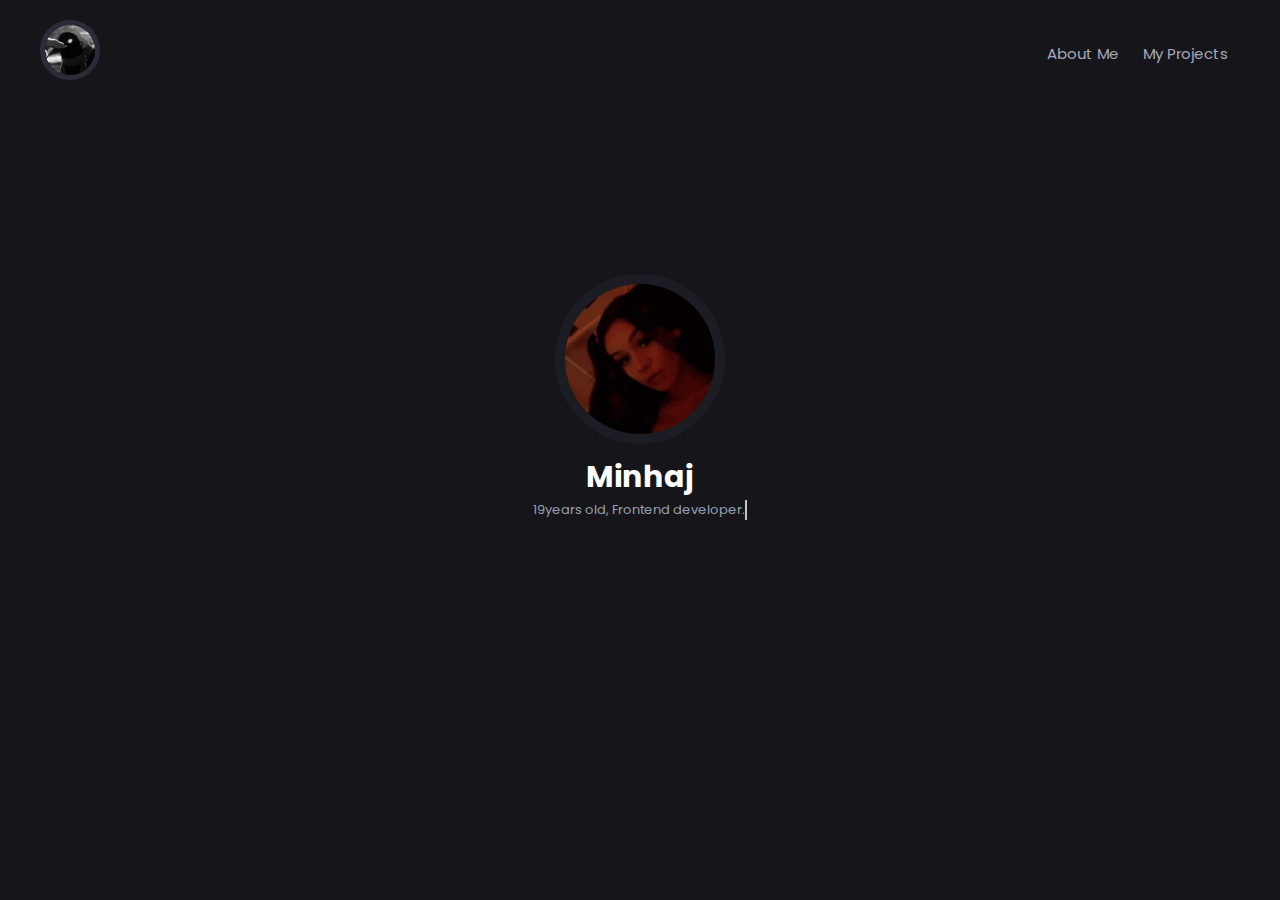
==== index.html @ de40b79c "Add files via upload" ====
<!DOCTYPE html>
<html lang="en">
<head>
    <!-- Meta Tags -->
    <meta charset="UTF-8">
    <meta http-equiv="X-UA-Compatible" content="IE=edge">
    <meta name="viewport" content="width=device-width, initial-scale=1.0">
    <link rel="icon" href="assets/imgs/logo.png">
    
    <!-- Title -->
    <title>🌴 ・ Minhaj</title>

    <!-- Css -->
    <link rel="stylesheet" href="assets/css/style.css">

    <!-- Javascript -->
    
    <!-- Fonts -->
    <link rel="stylesheet" href="https://cdnjs.cloudflare.com/ajax/libs/font-awesome/5.15.2/css/all.min.css" integrity="sha512-HK5fgLBL+xu6dm/Ii3z4xhlSUyZgTT9tuc/hSrtw6uzJOvgRr2a9jyxxT1ely+B+xFAmJKVSTbpM/CuL7qxO8w==" crossorigin="anonymous">

</head>
<body>

    <header>
        <nav>
           <div  class="header_logo">
                <img src="assets/imgs/crow.gif" alt="" srcset="">
            </div>
            <div class="header_links">
                <ul class="nav_links">
                    <li class="nav_link"><a href="about.html">About Me</a></li>
                     <li class="nav_link"><a href="project.html">My Projects </a></li> 
                  
                </ul>
            </div>
        </nav>
    </header>

    <section class="main">
        <img src="assets/imgs/profile.gif" alt="" srcset="">
        <span>Minhaj</span>
        <p>19years old, Frontend developer.</p>
        <ul>
            <li><a target="_blank" href="https://instagram.com/minhaaajjj?igshid=YmMyMTA2M2Y="><i class="fab fa-instagram"></i></a></li>
            <li><a target="_blank" href="https://github.com/keagtorb"><i class="fab fa-github"></i></a></li>
            <li><a target="_blank" href="https://t.me/minhaaajjj"><i class="fab fa-telegram"></i></a></li>
            <li><a target="_blank" href="mailto:minhajmp@protonmail.com"><i class="fas fa-envelope"></i></a></li>
        </ul>
    </section>

</body>
</html>
---- assets/css/style.css ----
@import url('https://fonts.googleapis.com/css2?family=Poppins&display=swap');
@import url('https://fonts.googleapis.com/css2?family=Roboto&display=swap');
@import url('https://fonts.googleapis.com/css2?family=Montserrat:wght@300&display=swap');
*, *::before, *::after {
    padding: 0;
    margin: 0;
    scroll-behavior: smooth;
}

body {
    background-color: #16161a;
    color: #fff;
    font-family: "Poppins", sans-serif;
}

/* Nav Bar */

header nav {
    display: flex;
    flex-direction: row;
    align-items: center;
    justify-content: space-between;
    padding: 20px 40px;
    animation: fadeInDown .8s;
}

header nav .header_links ul {
    display: flex;
    flex-wrap: wrap;
    flex-direction: row;
}

header nav .header_links ul li, section.main ul li {
    list-style-type: none;
}

header nav .header_links ul li a {
    outline: none;
    text-decoration: none;
    color: #a6a8b8;
    padding: 5px 12px;
    transition: 0.3s all;
    font-size: 15px;
}

header nav .header_links ul li a:hover {
    color: white;
}

header nav .header_logo img {
    width: 50px;
    height: 50px;
    border-radius: 100%;
    object-fit: cover;
    border: 5px solid #3b3d4e93;
    cursor: pointer;
}

/* Responsive nav bar */

@media only screen and (max-width: 630px) {
    header nav {
        display: flex;
        flex-direction: column;
    }
    header nav .header_logo {
        margin-bottom: 20px;
    }
}

@media only screen and (max-width: 320px) {
    header nav .header_links ul {
        display: flex;
        justify-content: center;
        text-align: center;
        align-items: center;
        flex-direction: row;
        flex-wrap: wrap;
    }
}

/* Main */

section.main {
    display: flex;
    flex-direction: column;
    align-items: center;
    justify-content: center;
    text-align: center;
    min-height: 70vh;
    animation: fadeInUp .8s;
}

section.main img {
    width: 150px;
    height: 150px;
    border-radius: 100%;
    object-fit: cover;
    border: 10px solid #21222b93;
    cursor: pointer;
    margin-bottom: 10px;
}

section.main span {
    color: #fffffe;
    font-size: 30px;
    font-weight: bold;
}

section.main p {
    position: relative;
    top: 50%;
    border-right: 2px solid rgba(255, 255, 255, .75);
    white-space: nowrap;
    overflow: hidden;
    color: #94a1b2;
    font-size: 13px;
    animation: typewriter 4s steps(44) 1s 1 normal both, blinkTextCursor 530ms steps(44) infinite normal;
}

section.main ul {
    display: flex;
    flex-direction: row;
    align-items: center;
    justify-content: center;
    text-align: center;
}

section.main ul li a {
    color: #a6a8b8;
    display: flex;
    text-decoration: none;
    margin: 20px 5px;
    font-size: 25px;
    padding: 5px;
    transition: 0.2s all;
}

section.main ul li a:hover {
    transition: 0.2s all;
    color: #fff;
}

@keyframes typewriter {
    from {
        width: 0;
    }
    to {
        width: 20.5em;
    }
}

@keyframes blinkTextCursor {
    from {
        border-right-color: rgba(255, 255, 255, .75);
    }
    to {
        border-right-color: transparent;
    }
}

@keyframes fadeInUp {
    from {
        transform: translate3d(0, 150px, 0)
    }
    to {
        transform: translate3d(0, 0, 0);
        opacity: 1
    }
}

@keyframes fadeInDown {
    from {
        transform: translate3d(0, -150px, 0)
    }
    to {
        transform: translate3d(0, 0, 0);
        opacity: 1
    }
}
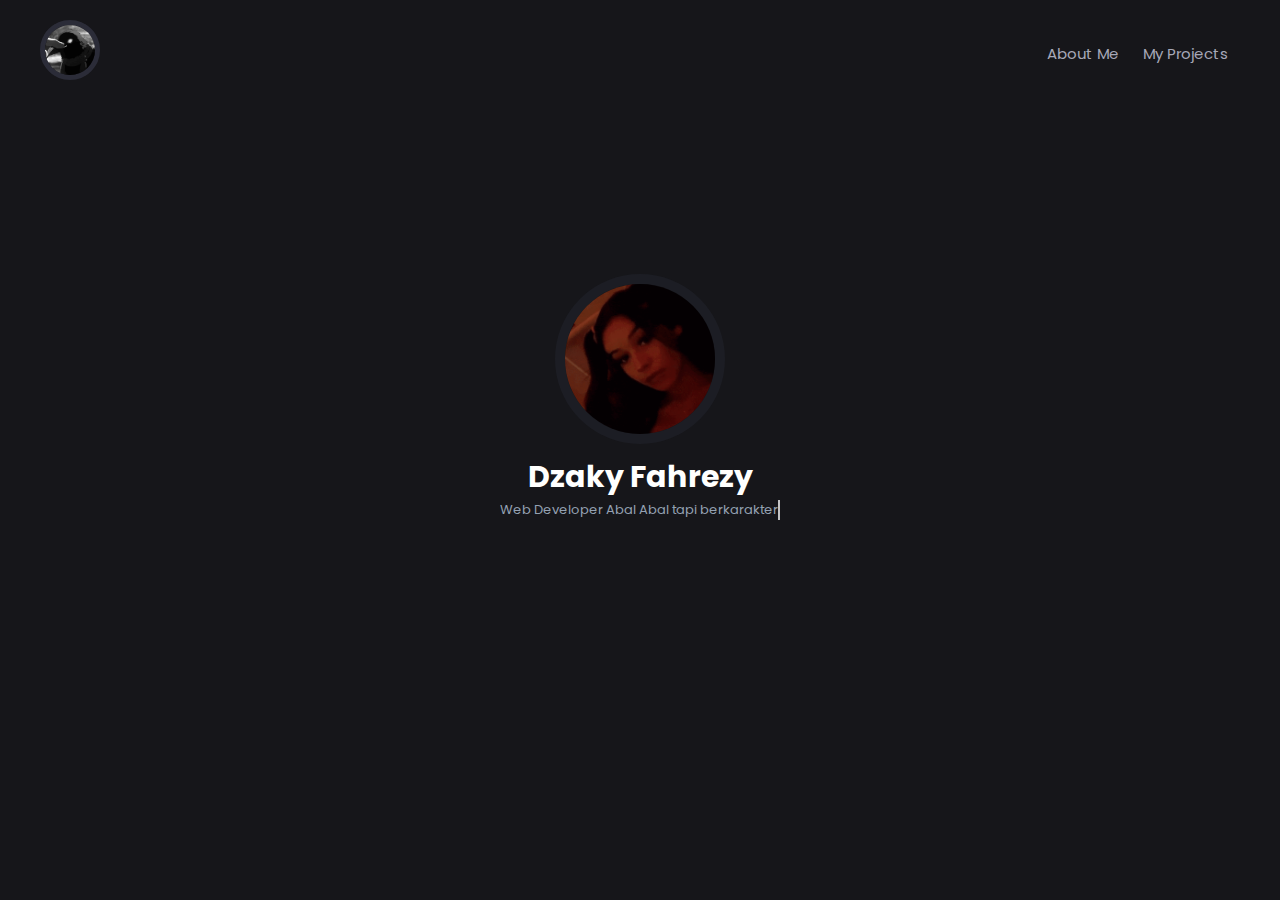
==== commit 246ace8e: "Update index.html" ====
--- a/index.html
+++ b/index.html
@@ -8,7 +8,7 @@
     <link rel="icon" href="assets/imgs/logo.png">
     
     <!-- Title -->
-    <title>🌴 ・ Minhaj</title>
+    <title>Dzaky Fahrezy</title>
 
     <!-- Css -->
     <link rel="stylesheet" href="assets/css/style.css">
@@ -38,8 +38,8 @@
 
     <section class="main">
         <img src="assets/imgs/profile.gif" alt="" srcset="">
-        <span>Minhaj</span>
-        <p>19years old, Frontend developer.</p>
+        <span>Dzaky Fahrezy</span>
+        <p>Web Developer Abal Abal tapi berkarakter</p>
         <ul>
             <li><a target="_blank" href="https://instagram.com/minhaaajjj?igshid=YmMyMTA2M2Y="><i class="fab fa-instagram"></i></a></li>
             <li><a target="_blank" href="https://github.com/keagtorb"><i class="fab fa-github"></i></a></li>
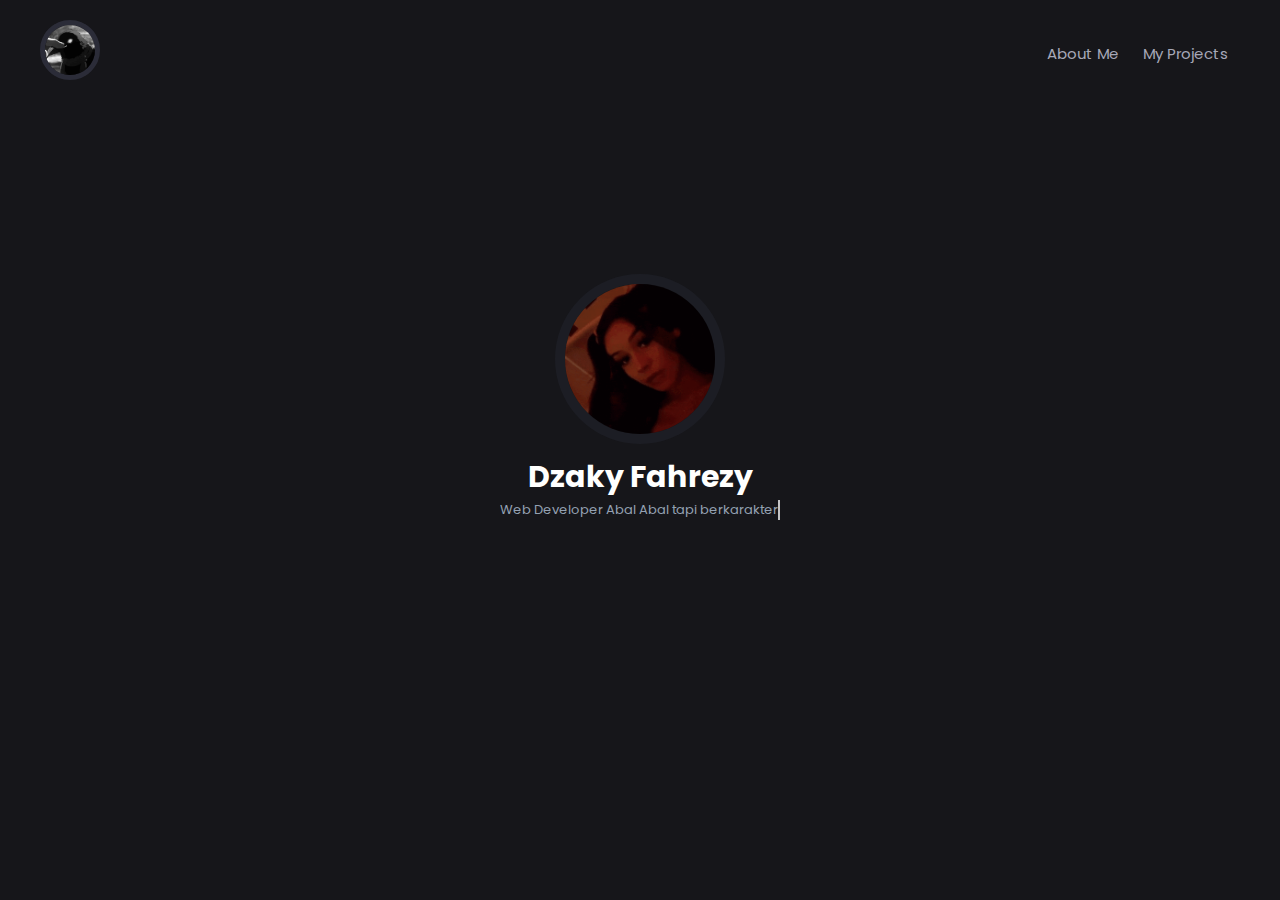
==== commit 203af2e7: "Update index.html" ====
--- a/index.html
+++ b/index.html
@@ -41,10 +41,9 @@
         <span>Dzaky Fahrezy</span>
         <p>Web Developer Abal Abal tapi berkarakter</p>
         <ul>
-            <li><a target="_blank" href="https://instagram.com/minhaaajjj?igshid=YmMyMTA2M2Y="><i class="fab fa-instagram"></i></a></li>
-            <li><a target="_blank" href="https://github.com/keagtorb"><i class="fab fa-github"></i></a></li>
-            <li><a target="_blank" href="https://t.me/minhaaajjj"><i class="fab fa-telegram"></i></a></li>
-            <li><a target="_blank" href="mailto:minhajmp@protonmail.com"><i class="fas fa-envelope"></i></a></li>
+            <li><a target="_blank" href="https://instagram.com/dzaky_fahrezy"><i class="fab fa-instagram"></i></a></li>
+            <li><a target="_blank" href="https://t.me/dzakyfahrezy"><i class="fab fa-telegram"></i></a></li>
+            <li><a target="_blank" href="mailto:dzakycandyf@gmail.com"><i class="fas fa-envelope"></i></a></li>
         </ul>
     </section>
 
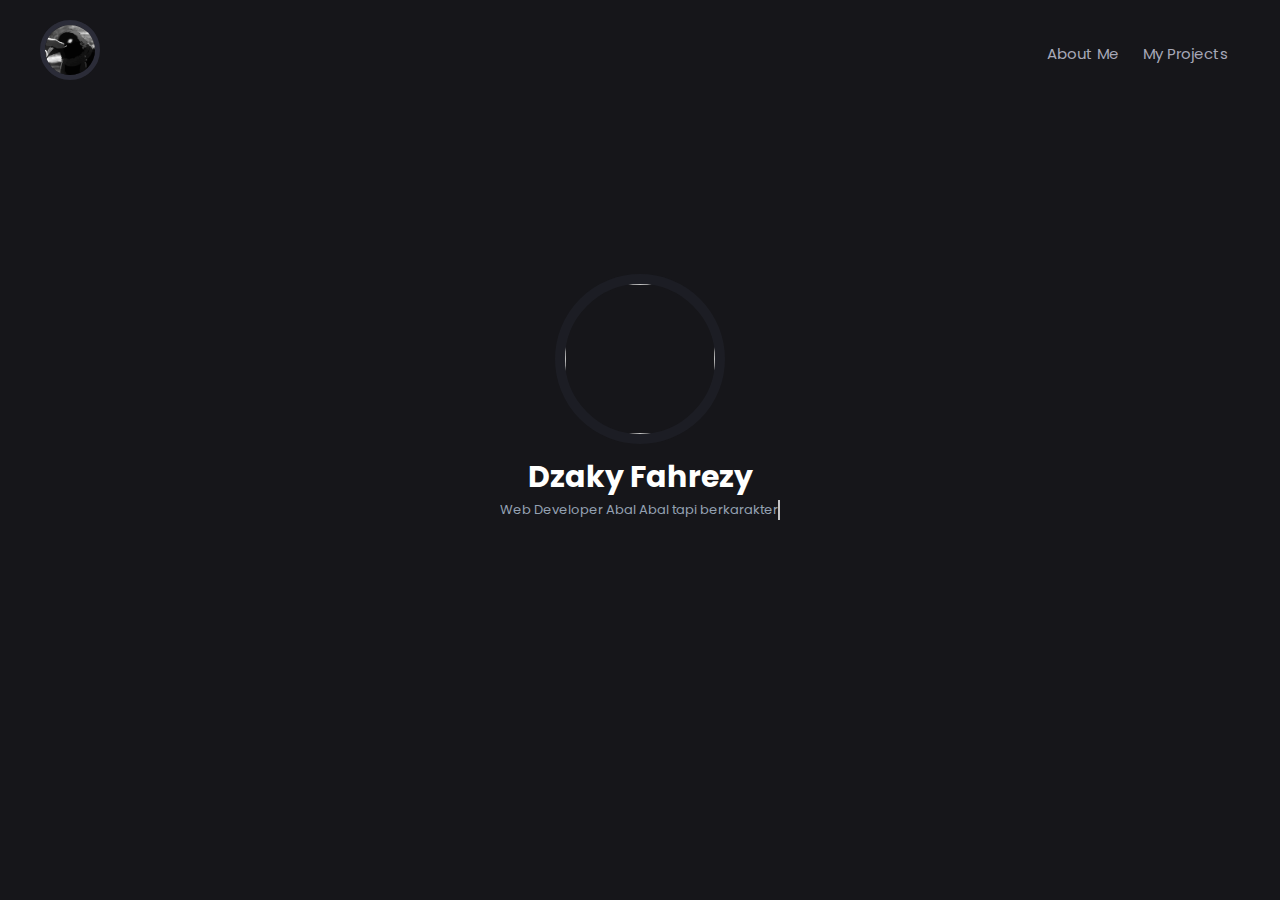
==== commit 1f439f9f: "update" ====
--- a/index.html
+++ b/index.html
@@ -28,8 +28,8 @@
             </div>
             <div class="header_links">
                 <ul class="nav_links">
-                    <li class="nav_link"><a href="about.html">About Me</a></li>
-                     <li class="nav_link"><a href="project.html">My Projects </a></li> 
+                    <li class="nav_link"><a href="#">About Me</a></li>
+                     <li class="nav_link"><a href="#">My Projects </a></li> 
                   
                 </ul>
             </div>
@@ -37,7 +37,7 @@
     </header>
 
     <section class="main">
-        <img src="assets/imgs/profile.gif" alt="" srcset="">
+        <img src="assets/imgs/myprofile.gif" alt="" srcset="">
         <span>Dzaky Fahrezy</span>
         <p>Web Developer Abal Abal tapi berkarakter</p>
         <ul>
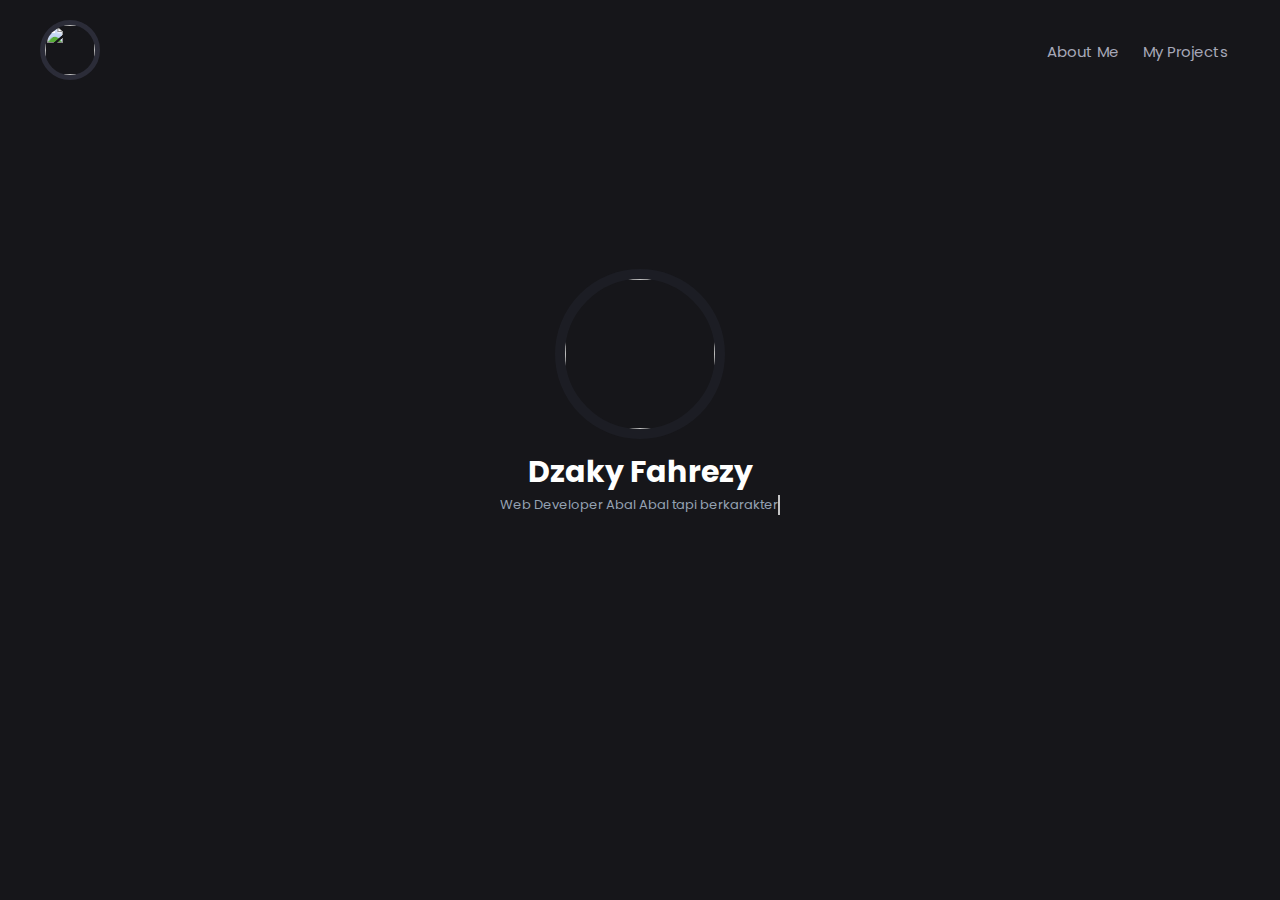
==== commit f057c5da: "new update" ====
--- a/index.html
+++ b/index.html
@@ -24,7 +24,7 @@
     <header>
         <nav>
            <div  class="header_logo">
-                <img src="assets/imgs/crow.gif" alt="" srcset="">
+                <img src="assets/imgs/profileku.gif" alt="" srcset="">
             </div>
             <div class="header_links">
                 <ul class="nav_links">
